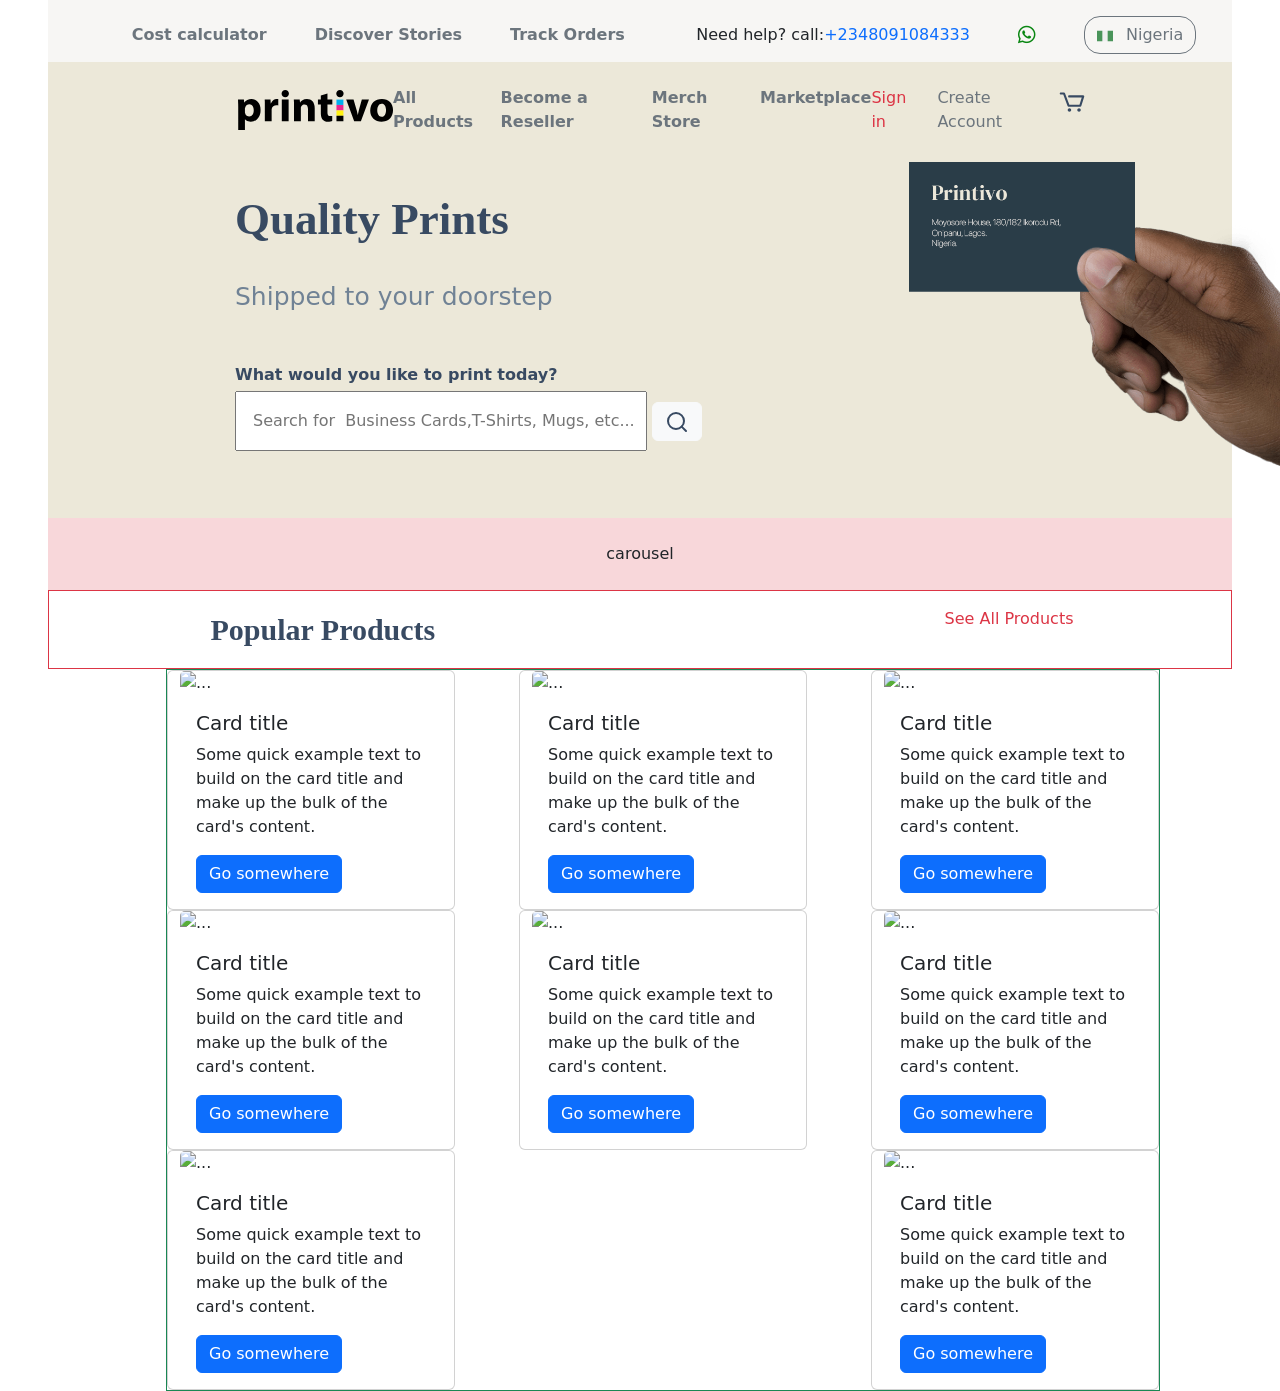
==== index.html @ 3beeb241 "index" ====
<!DOCTYPE html>
<html lang="en">
<head>
    <meta charset="UTF-8">
    <meta name="viewport" content="width=device-width, initial-scale=1.0">
    <title>printivo</title>
    <link rel="stylesheet" href="bootstrap-5.3.0-dist/css/bootstrap.css">
    <link rel="stylesheet" href="fontawesome-free-6.4.0-web/css/all.css">
    <link rel="stylesheet" href="style.css">
</head>
<body>
    <header class=" header ">
        <div style="background-color: #f7f6f4;">
            <div class="d-flex align-items-center justify-content-around pt-3 pb-2">
                <div class="ms-5">
                    <div class="d-flex gap-5 fw-bold">
                        <a href="#" class="link-underline link-underline-opacity-0 text-secondary">Cost calculator</a>
                        <a href="#" class="link-underline link-underline-opacity-0 text-secondary">Discover Stories</a>
                        <a href="#" class="link-underline link-underline-opacity-0 text-secondary">Track Orders</a>
                    </div>
                </div>
                <div class=""> 
                    <div class="ng-btn d-flex align-items-center gap-lg-5">
                        <div>
                            <span class="need-help">Need help? call:</span><a href="#" class="link-underline link-underline-opacity-0 contact-number">+2348091084333</a>
                        </div>
                        <div>
                            <a href="#"><i class="fa-brands fa-whatsapp fa-lg" style="color: #098611;"></i></a>
                        </div>                        
                            
                        <button class="btn btn-outline-secondary rounded-4">
                            <img src="download (1).svg" alt="logo" class="me-2">
                            <span>Nigeria</span>
                        </button>
                    </div>
                </div>
            </div>
        </div>
        
        <nav class=" p-4 gap-5 " style="background-color: #ece8d9;">
            <div class="printivo-logo-nav d-flex align-items-center justify-content-between ">
                <div class="">
                    <img src="download (2).svg" alt="">
                </div>
                <div class="all-products-nav d-lg-flex gap-lg-4 fw-bold">
                    <a href="#" class="link-underline link-underline-opacity-0 text-secondary">All Products</a>
                    <a href="#" class="link-underline link-underline-opacity-0 text-secondary">Become a Reseller</a>
                    <a href="#" class="link-underline link-underline-opacity-0 text-secondary">Merch Store</a>
                    <a href="#" class="link-underline link-underline-opacity-0 text-secondary">Marketplace</a>
                </div>
                <div class="d-flex gap-lg-4 gap-4">
                    <a href="#" class="link-underline link-underline-opacity-0 text-danger">Sign in</a>
                    <a href="#" class="link-underline link-underline-opacity-0 create-acct text-secondary">Create Account</a>
                    <a href="#" class="link-underline link-underline-opacity-0 text-secondary"><img src="download (3).svg"  alt="cart"></a>
                </div>
            </div>
        </nav>
    </header>
    <main class="main p-1" style="background-color: #ece8d9; position: relative;">
        <div class="cardd" style="position: absolute;" >
            <img src="Card3_n9kqin.png" alt="" width="410">
        </div>

        <div class="main-1 mt-4">
            <div class="quality-shipped-box">
                <div class="quality d mb-4 ms-0">Quality Prints</div>
                <div class="shipped-text">Shipped to your doorstep</div>
            </div>
            <div class="">
                <form action="search">
                    <label for="Searhquery" class="mb-1 pt-5 fw-bold" style="color: #384a62;">What would you like to print today?</label>
                    <div class="input-con">
                        <input class="input w-50 pt-3 pb-3 ps-3"  type="text" placeholder="Search for  Business Cards,T-Shirts, Mugs, etc... ">
                        <button type="button" class="btn btn-light mt-0 ">
                            <img src="download (5).svg" alt="search">
                        </button>
                    </div>
                </form>
            </div>
        </div>
    </main>
    <div class="carousel d-flex justify-content-center bg-danger-subtle  pt-4 pb-4">
        <div>
            carousel
        </div>
    </div>
    <section class="hero-section">
        <div class="popular-product-box d-flex justify-content-between pt-3 pb-3 border border-danger">
            <div class="popular-product-text ms-1">Popular Products</div>
            <div class=""><a href="#" class="link-underline link-underline-opacity-0 text-danger">See All Products</a></div>
        </div>
    </section>

    <section class="Cards-section">
        <div class="row card-box border border-success">
            
            <div class="card col-sm-12 col-lg-6" style="width: 18rem;">
                <img src="..." class="card-img-top" alt="...">
                <div class="card-body">
                  <h5 class="card-title">Card title</h5>
                  <p class="card-text">Some quick example text to build on the card title and make up the bulk of the card's content.</p>
                  <a href="#" class="btn btn-primary">Go somewhere</a>
                </div>
            </div>
            <div class="card col-sm-12 col-lg-6" style="width: 18rem;">
                <img src="..." class="card-img-top" alt="...">
                <div class="card-body">
                  <h5 class="card-title">Card title</h5>
                  <p class="card-text">Some quick example text to build on the card title and make up the bulk of the card's content.</p>
                  <a href="#" class="btn btn-primary">Go somewhere</a>
                </div>
            </div>
            <div class="card col-sm-12 col-lg-6" style="width: 18rem;">
                <img src="..." class="card-img-top" alt="...">
                <div class="card-body">
                  <h5 class="card-title">Card title</h5>
                  <p class="card-text">Some quick example text to build on the card title and make up the bulk of the card's content.</p>
                  <a href="#" class="btn btn-primary">Go somewhere</a>
                </div>
            </div>
            <div class="card col-sm-12 col-lg-6" style="width: 18rem;">
                <img src="..." class="card-img-top" alt="...">
                <div class="card-body">
                  <h5 class="card-title">Card title</h5>
                  <p class="card-text">Some quick example text to build on the card title and make up the bulk of the card's content.</p>
                  <a href="#" class="btn btn-primary">Go somewhere</a>
                </div>
            </div>
            <div class="card col-sm-12 col-lg-6" style="width: 18rem;">
                <img src="..." class="card-img-top" alt="...">
                <div class="card-body">
                  <h5 class="card-title">Card title</h5>
                  <p class="card-text">Some quick example text to build on the card title and make up the bulk of the card's content.</p>
                  <a href="#" class="btn btn-primary">Go somewhere</a>
                </div>
            </div>
            <div class="card col-sm-12 col-lg-6" style="width: 18rem;">
                <img src="..." class="card-img-top" alt="...">
                <div class="card-body">
                  <h5 class="card-title">Card title</h5>
                  <p class="card-text">Some quick example text to build on the card title and make up the bulk of the card's content.</p>
                  <a href="#" class="btn btn-primary">Go somewhere</a>
                </div>
            </div>
            <div class="card col-sm-12 col-lg-6" style="width: 18rem;">
                <img src="..." class="card-img-top" alt="...">
                <div class="card-body">
                  <h5 class="card-title">Card title</h5>
                  <p class="card-text">Some quick example text to build on the card title and make up the bulk of the card's content.</p>
                  <a href="#" class="btn btn-primary">Go somewhere</a>
                </div>
            </div>
            <div class="card col-sm-12 col-lg-6" style="width: 18rem;">
                <img src="..." class="card-img-top" alt="...">
                <div class="card-body">
                  <h5 class="card-title">Card title</h5>
                  <p class="card-text">Some quick example text to build on the card title and make up the bulk of the card's content.</p>
                  <a href="#" class="btn btn-primary">Go somewhere</a>
                </div>
            </div>

        </div>
    </section>

    
    




    <script src="bootstrap-5.3.0-dist/js/bootstrap.bundle.js"></script>
</body>
</html>
---- style.css ----
body {
    margin: 0;
    padding: 0;
    box-sizing: border-box;
}

.header {
    margin: 0 48px ;
}

.printivo-logo-nav {
    margin: 0 120px;
    margin-left: 166px;
}

.main {
    margin: 0 48px;
    height: 40vh;
}

.main-1 {
    width: 70%;
    margin-left: 183px;
}


.cardd{
    left: 72.7%;
}

.carousel {
    margin: 0 48px;
}

.shipped-text {
    font-size: 25px;
    font-weight: 500;
    color: #708295;
}

.quality {
    font-family:'Times New Roman', Times, serif;
    font-size: 5vh ;
    font-weight: bold;
    color: #384a62;
}

/* .hero-section {

} */

.popular-product-box {
    margin: 0 48px;
    padding: 0 17.5vh;
}

.popular-product-text {
    font-weight: bold;
    color: #384a62;
    font-family:'Times New Roman', Times, serif;
    font-size: 30px;
}


.card-box {
    /* margin: 0 48px; */
    margin: 0 120px;
    margin-left: 166px;
    justify-content: space-between;
}





@media screen and (max-width:768px) {

    .header {
        margin: 0 ;
    }

    .printivo-logo-nav {
        margin: 0 auto;
        padding: 0 auto;
    }
    
    .main {
        margin: 0;
        height: 43vh;
    }

    .main-1 {
        width: 100%;
        margin-left: 10px;
    }

    .input {
        font-size: 13px;
    }

    .input-con {
        width: 100vh;
    }

    .cardd {
        display: none;
    }
    
    .carousel {
       margin: 0; 
    }

    .ms-5 {
        display: none;
    }

    .need-help{
        display: none;
    }

    .create-acct {
        display: none;
    }

    .contact-number {
        font-size: 12px;
    }
    
    .ng-btn {
        gap: 70px ;
    }

    .quality {
        font-size: 35px;
        margin-bottom: ;
        font-family:'Times New Roman', Times, serif
    }

    .all-products-nav {
        display: none;
    }

    .popular-product-box {
        margin: 0 0px;
    }

    .popular-product-text {
        font-weight: bold;
        color: #384a62;
        font-family:'Times New Roman', Times, serif;
        font-size: 20px;
    }
}
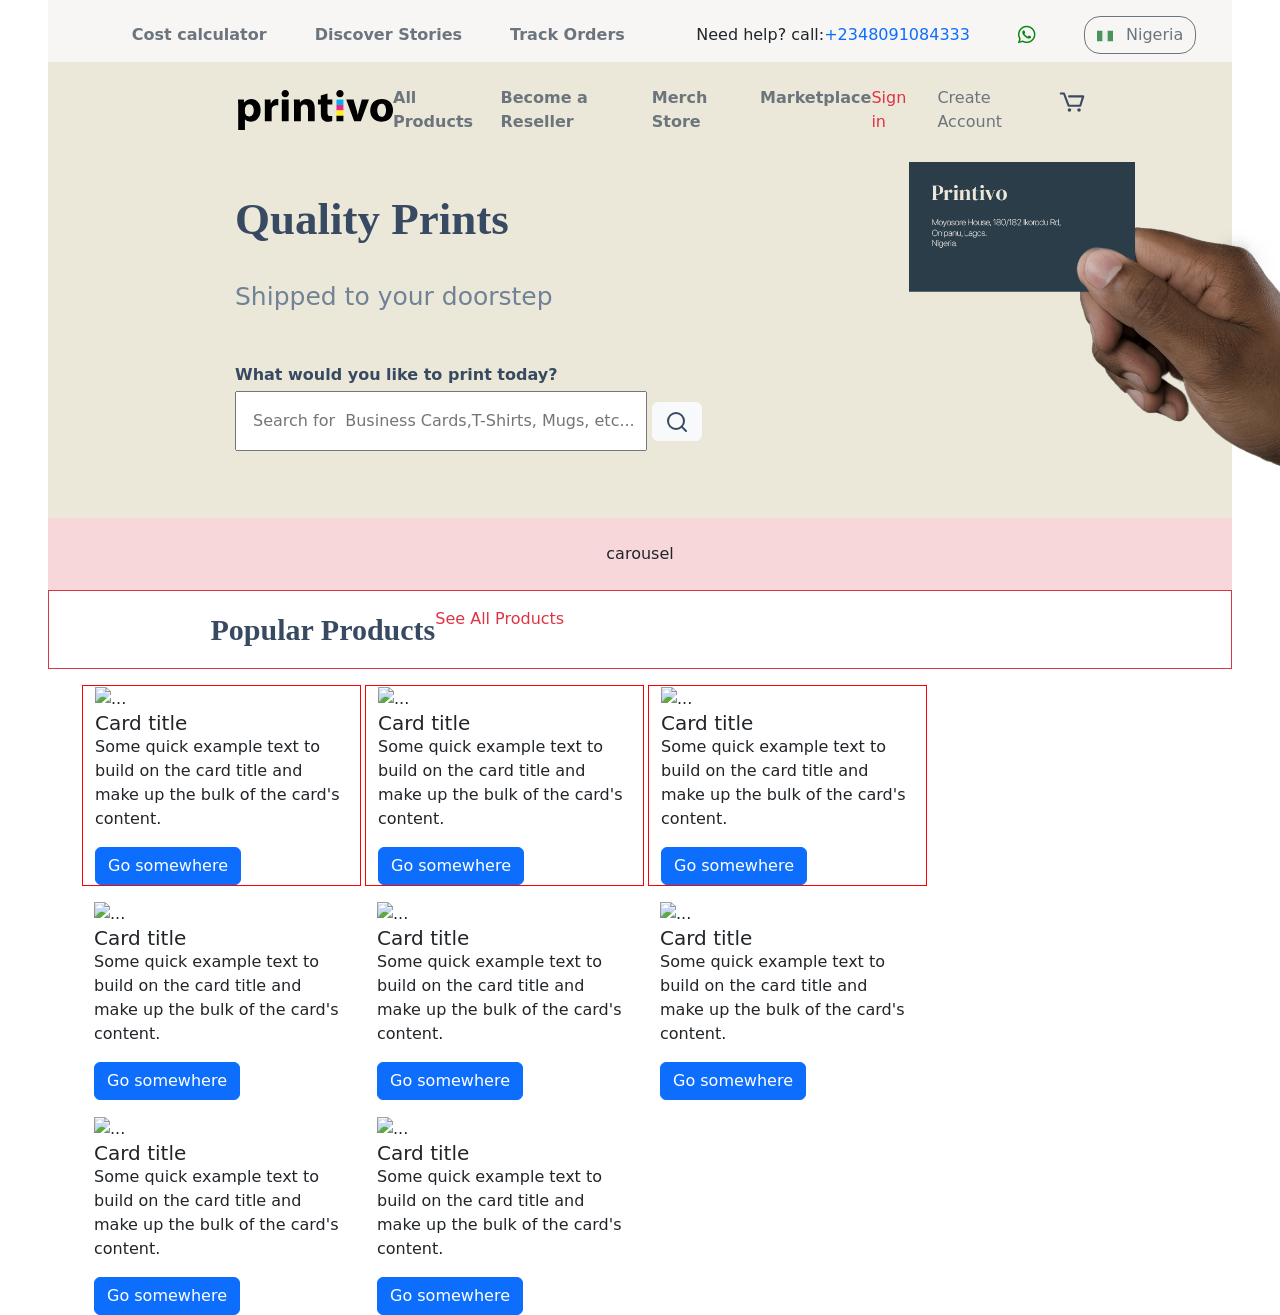
==== commit 9d4624b9: "style" ====
--- a/index.html
+++ b/index.html
@@ -6,7 +6,8 @@
     <title>printivo</title>
     <link rel="stylesheet" href="bootstrap-5.3.0-dist/css/bootstrap.css">
     <link rel="stylesheet" href="fontawesome-free-6.4.0-web/css/all.css">
-    <link rel="stylesheet" href="style.css">
+    <link rel="stylesheet" href="style/style.css">
+    <link rel="stylesheet" href="style/mediaquery.css">
 </head>
 <body>
     <header class=" header ">
@@ -29,7 +30,7 @@
                         </div>                        
                             
                         <button class="btn btn-outline-secondary rounded-4">
-                            <img src="download (1).svg" alt="logo" class="me-2">
+                            <img src="img/download (1).svg" alt="logo" class="me-2">
                             <span>Nigeria</span>
                         </button>
                     </div>
@@ -40,7 +41,7 @@
         <nav class=" p-4 gap-5 " style="background-color: #ece8d9;">
             <div class="printivo-logo-nav d-flex align-items-center justify-content-between ">
                 <div class="">
-                    <img src="download (2).svg" alt="">
+                    <img src="img/download (2).svg" alt="">
                 </div>
                 <div class="all-products-nav d-lg-flex gap-lg-4 fw-bold">
                     <a href="#" class="link-underline link-underline-opacity-0 text-secondary">All Products</a>
@@ -51,7 +52,7 @@
                 <div class="d-flex gap-lg-4 gap-4">
                     <a href="#" class="link-underline link-underline-opacity-0 text-danger">Sign in</a>
                     <a href="#" class="link-underline link-underline-opacity-0 create-acct text-secondary">Create Account</a>
-                    <a href="#" class="link-underline link-underline-opacity-0 text-secondary"><img src="download (3).svg"  alt="cart"></a>
+                    <a href="#" class="link-underline link-underline-opacity-0 text-secondary"><img src="img/download (3).svg"  alt="cart"></a>
                 </div>
             </div>
         </nav>
@@ -72,7 +73,7 @@
                     <div class="input-con">
                         <input class="input w-50 pt-3 pb-3 ps-3"  type="text" placeholder="Search for  Business Cards,T-Shirts, Mugs, etc... ">
                         <button type="button" class="btn btn-light mt-0 ">
-                            <img src="download (5).svg" alt="search">
+                            <img src="img/download (5).svg" alt="search">
                         </button>
                     </div>
                 </form>
@@ -85,16 +86,16 @@
         </div>
     </div>
     <section class="hero-section">
-        <div class="popular-product-box d-flex justify-content-between pt-3 pb-3 border border-danger">
+        <div class="popular-product-box d-flex pt-3 pb-3 border border-danger">
             <div class="popular-product-text ms-1">Popular Products</div>
             <div class=""><a href="#" class="link-underline link-underline-opacity-0 text-danger">See All Products</a></div>
         </div>
     </section>
 
-    <section class="Cards-section">
-        <div class="row card-box border border-success">
+    <section class="container mt-3">
+        <div class="row row-cols-1 row-cols-sm-2 row-cols-md-4 gap-1 row-gap-3 m-auto ">
             
-            <div class="card col-sm-12 col-lg-6" style="width: 18rem;">
+            <div class="col me-" style="border: 1px solid red;">
                 <img src="..." class="card-img-top" alt="...">
                 <div class="card-body">
                   <h5 class="card-title">Card title</h5>
@@ -102,7 +103,7 @@
                   <a href="#" class="btn btn-primary">Go somewhere</a>
                 </div>
             </div>
-            <div class="card col-sm-12 col-lg-6" style="width: 18rem;">
+            <div class="col" style="border: 1px solid red;">
                 <img src="..." class="card-img-top" alt="...">
                 <div class="card-body">
                   <h5 class="card-title">Card title</h5>
@@ -110,7 +111,7 @@
                   <a href="#" class="btn btn-primary">Go somewhere</a>
                 </div>
             </div>
-            <div class="card col-sm-12 col-lg-6" style="width: 18rem;">
+            <div class="col" style="border: 1px solid red;">
                 <img src="..." class="card-img-top" alt="...">
                 <div class="card-body">
                   <h5 class="card-title">Card title</h5>
@@ -118,7 +119,7 @@
                   <a href="#" class="btn btn-primary">Go somewhere</a>
                 </div>
             </div>
-            <div class="card col-sm-12 col-lg-6" style="width: 18rem;">
+            <div class="col">
                 <img src="..." class="card-img-top" alt="...">
                 <div class="card-body">
                   <h5 class="card-title">Card title</h5>
@@ -126,7 +127,7 @@
                   <a href="#" class="btn btn-primary">Go somewhere</a>
                 </div>
             </div>
-            <div class="card col-sm-12 col-lg-6" style="width: 18rem;">
+            <div class="col">
                 <img src="..." class="card-img-top" alt="...">
                 <div class="card-body">
                   <h5 class="card-title">Card title</h5>
@@ -134,7 +135,7 @@
                   <a href="#" class="btn btn-primary">Go somewhere</a>
                 </div>
             </div>
-            <div class="card col-sm-12 col-lg-6" style="width: 18rem;">
+            <div >
                 <img src="..." class="card-img-top" alt="...">
                 <div class="card-body">
                   <h5 class="card-title">Card title</h5>
@@ -142,7 +143,7 @@
                   <a href="#" class="btn btn-primary">Go somewhere</a>
                 </div>
             </div>
-            <div class="card col-sm-12 col-lg-6" style="width: 18rem;">
+            <div class="col">
                 <img src="..." class="card-img-top" alt="...">
                 <div class="card-body">
                   <h5 class="card-title">Card title</h5>
@@ -150,7 +151,7 @@
                   <a href="#" class="btn btn-primary">Go somewhere</a>
                 </div>
             </div>
-            <div class="card col-sm-12 col-lg-6" style="width: 18rem;">
+            <div class="col">
                 <img src="..." class="card-img-top" alt="...">
                 <div class="card-body">
                   <h5 class="card-title">Card title</h5>
@@ -158,7 +159,6 @@
                   <a href="#" class="btn btn-primary">Go somewhere</a>
                 </div>
             </div>
-
         </div>
     </section>
 
--- a/style/style.css
+++ b/style/style.css
@@ -0,0 +1,75 @@
+body {
+    margin: 0;
+    padding: 0;
+    box-sizing: border-box;
+}
+
+.header {
+    margin: 0 48px ;
+}
+
+.printivo-logo-nav {
+    margin: 0 120px;
+    margin-left: 166px;
+}
+
+.main {
+    margin: 0 48px;
+    height: 40vh;
+}
+
+.main-1 {
+    width: 70%;
+    margin-left: 183px;
+}
+
+
+.cardd{
+    left: 72.7%;
+}
+
+.carousel {
+    margin: 0 48px;
+}
+
+.shipped-text {
+    font-size: 25px;
+    font-weight: 500;
+    color: #708295;
+}
+
+.quality {
+    font-family:'Times New Roman', Times, serif;
+    font-size: 5vh ;
+    font-weight: bold;
+    color: #384a62;
+}
+
+/* .hero-section {
+
+} */
+
+.popular-product-box {
+    margin: 0 48px;
+    padding: 0 17.5vh;
+}
+
+.popular-product-text {
+    font-weight: bold;
+    color: #384a62;
+    font-family:'Times New Roman', Times, serif;
+    font-size: 30px;
+}
+
+
+.card-box {
+    margin: 0 48px;
+    margin: 0 120px;
+    margin-left: 166px;
+    justify-content: space-between;
+}
+
+
+
+
+
--- a/style/mediaquery.css
+++ b/style/mediaquery.css
@@ -0,0 +1,77 @@
+@media screen and (max-width:768px) {
+
+    .header {
+        margin: 0 ;
+    }
+
+    .printivo-logo-nav {
+        margin: 0 auto;
+        padding: 0 auto;
+    }
+    
+    .main {
+        margin: 0;
+        height: 43vh;
+    }
+
+    .main-1 {
+        width: 100%;
+        margin-left: 10px;
+    }
+
+    .input {
+        font-size: 13px;
+    }
+
+    .input-con {
+        width: 100vh;
+    }
+
+    .cardd {
+        display: none;
+    }
+    
+    .carousel {
+       margin: 0; 
+    }
+
+    .ms-5 {
+        display: none;
+    }
+
+    .need-help{
+        display: none;
+    }
+
+    .create-acct {
+        display: none;
+    }
+
+    .contact-number {
+        font-size: 12px;
+    }
+    
+    .ng-btn {
+        gap: 70px ;
+    }
+
+    .quality {
+        font-size: 35px;
+        font-family:'Times New Roman', Times, serif
+    }
+
+    .all-products-nav {
+        display: none;
+    }
+
+    .popular-product-box {
+        margin: 0 0px;
+    }
+
+    .popular-product-text {
+        font-weight: bold;
+        color: #384a62;
+        font-family:'Times New Roman', Times, serif;
+        font-size: 20px;
+    }
+}
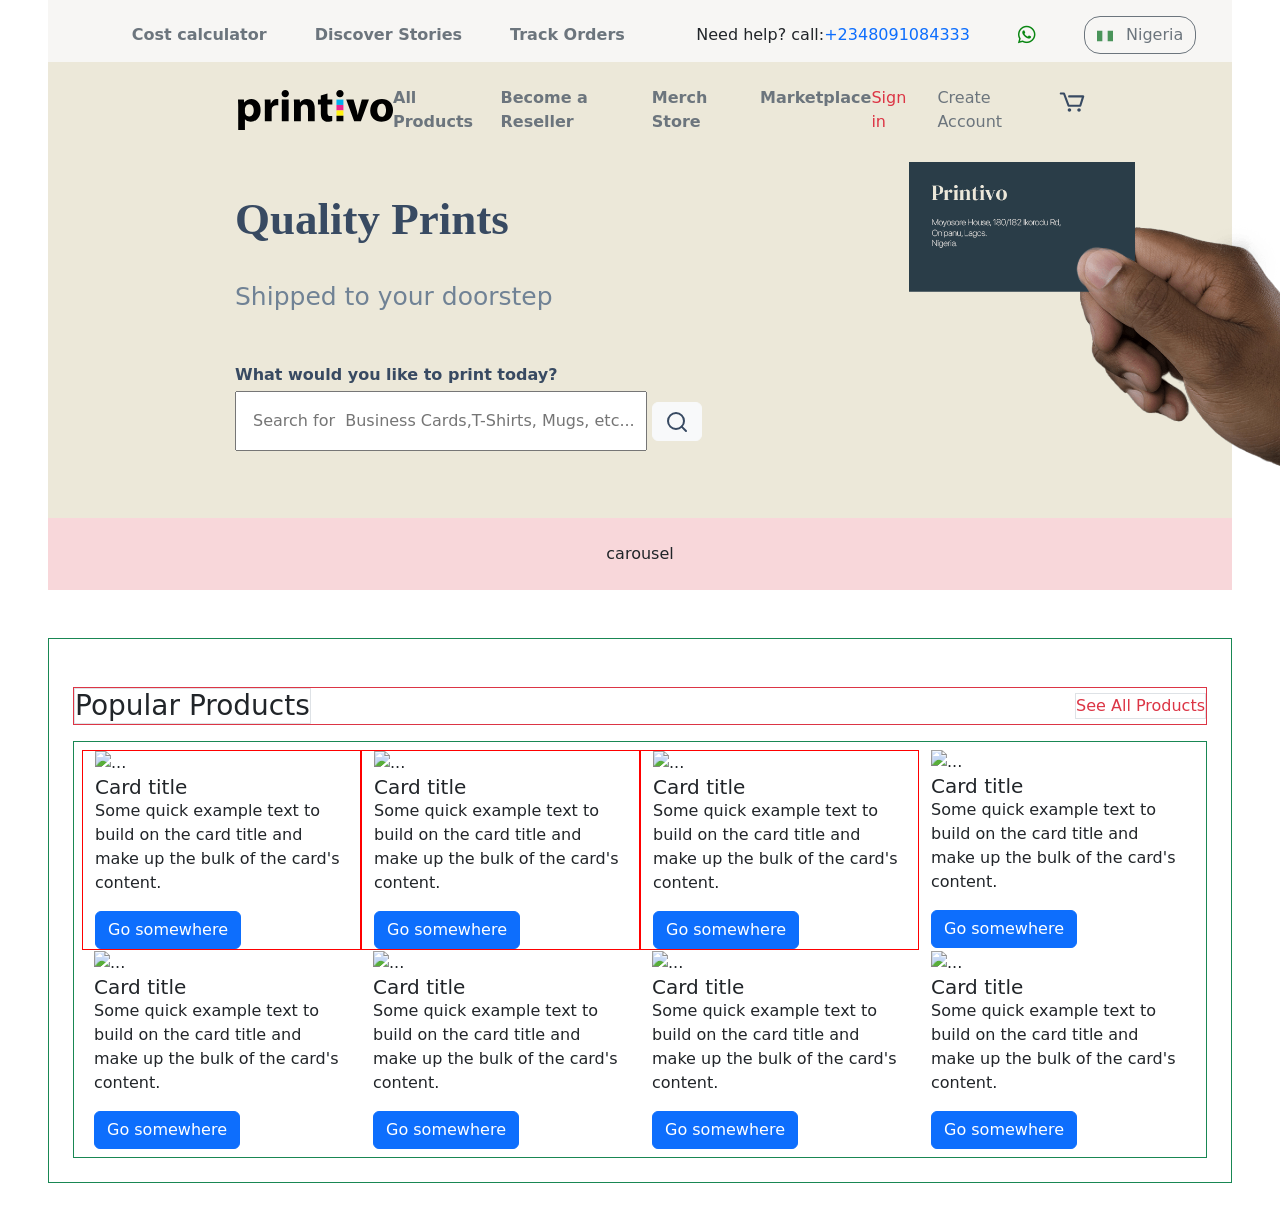
==== commit 6dbc7813: "index" ====
--- a/index.html
+++ b/index.html
@@ -30,7 +30,7 @@
                         </div>                        
                             
                         <button class="btn btn-outline-secondary rounded-4">
-                            <img src="img/download (1).svg" alt="logo" class="me-2">
+                            <img src="img/download (1).svg" alt="logo"         class="me-2">
                             <span>Nigeria</span>
                         </button>
                     </div>
@@ -85,17 +85,16 @@
             carousel
         </div>
     </div>
-    <section class="hero-section">
-        <div class="popular-product-box d-flex pt-3 pb-3 border border-danger">
-            <div class="popular-product-text ms-1">Popular Products</div>
-            <div class=""><a href="#" class="link-underline link-underline-opacity-0 text-danger">See All Products</a></div>
+    <section class="hero-section border border-success mx-0 m-lg-5 mt-0 pt-5 p-4">
+        <div class="popular-product-box d-flex justify-content-between align-items-center border border-danger mb-3">
+            <h3 class="border m-0">Popular Products</h3>
+
+            <a href="#" class="link-underline link-underline-opacity-0 text-danger border all-product-text">See All Products</a>
         </div>
-    </section>
 
-    <section class="container mt-3">
-        <div class="row row-cols-1 row-cols-sm-2 row-cols-md-4 gap-1 row-gap-3 m-auto ">
+        <div class="row row-cols-1 row-cols-sm-2 row-cols-md-4 m-auto border border-success p-2 ">
             
-            <div class="col me-" style="border: 1px solid red;">
+            <div class="col" style="border: 1px solid red;">
                 <img src="..." class="card-img-top" alt="...">
                 <div class="card-body">
                   <h5 class="card-title">Card title</h5>
@@ -163,6 +162,9 @@
     </section>
 
     
+        
+
+    
     
 
 
--- a/style/style.css
+++ b/style/style.css
@@ -45,13 +45,14 @@
     color: #384a62;
 }
 
-/* .hero-section {
-
-} */
+.hero-section {
+    /* margin: 0 48px;
+    padding: 56px 20px */
+}
 
 .popular-product-box {
-    margin: 0 48px;
-    padding: 0 17.5vh;
+   
+    
 }
 
 .popular-product-text {
@@ -59,6 +60,12 @@
     color: #384a62;
     font-family:'Times New Roman', Times, serif;
     font-size: 30px;
+    
+    /* flex: 1; */
+}
+
+.all-product-box {
+    flex: 1;
 }
 
 
--- a/style/mediaquery.css
+++ b/style/mediaquery.css
@@ -64,8 +64,8 @@
         display: none;
     }
 
-    .popular-product-box {
-        margin: 0 0px;
+    .hero-section {
+        margin: 0;
     }
 
     .popular-product-text {
